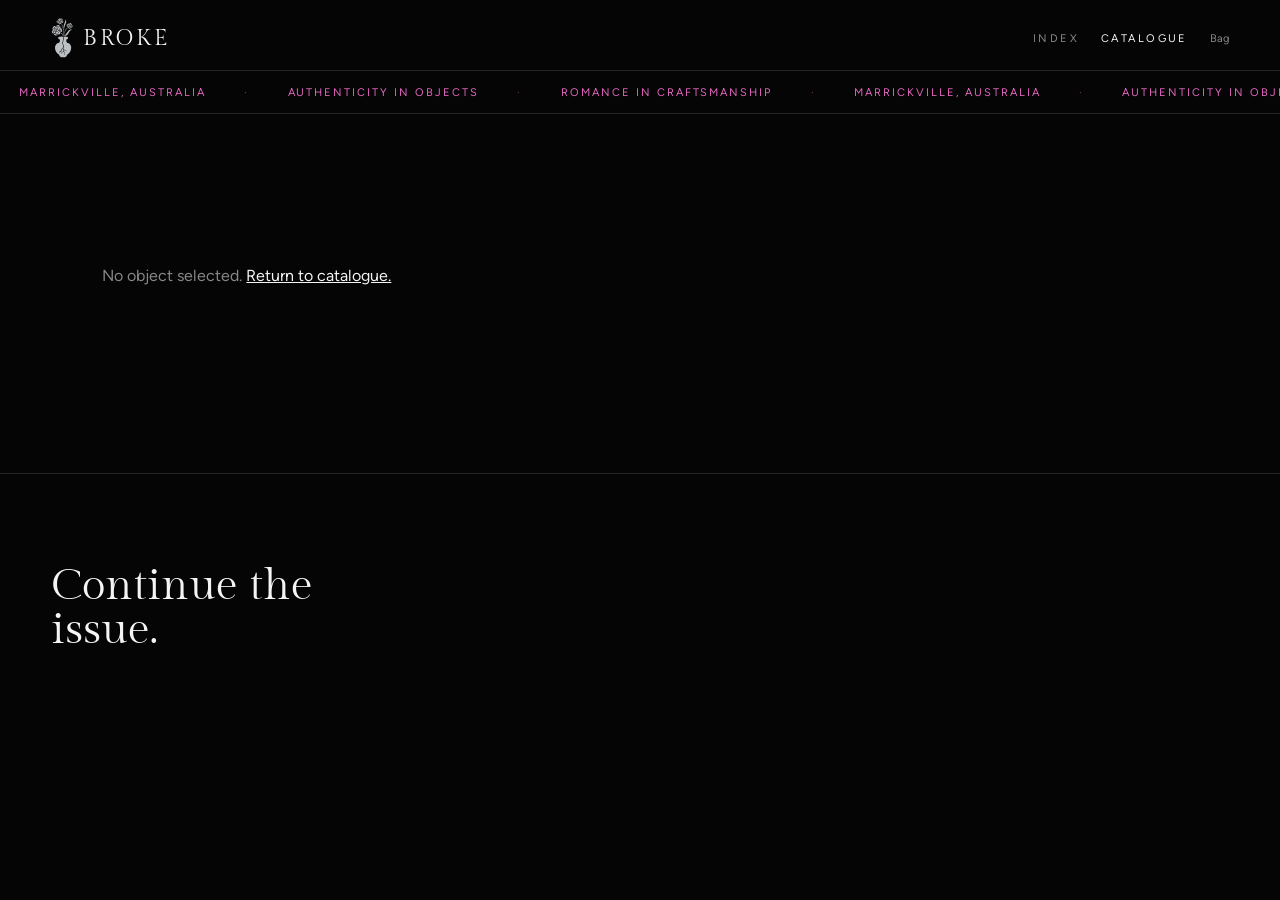
==== product/index.html @ c9483837 "Initial commit — BROKE Object Studio Static, dependency-free, headless-Shopify storefront for the BR" ====
<!doctype html>
<html lang="en">
<head>
  <meta charset="utf-8" />
  <meta name="viewport" content="width=device-width, initial-scale=1" />
  <title>Object · BROKE Marrickville</title>
  <link rel="stylesheet" href="/assets/brand.css" />
  <style>
    body { padding-top: 70px; }

    .pdp {
      max-width: var(--maxw); margin: 0 auto;
      padding: clamp(40px, 8vh, 90px) var(--gutter) clamp(80px, 12vh, 160px);
      display: grid; grid-template-columns: 1.25fr 1fr;
      gap: clamp(40px, 6vw, 100px);
      align-items: start;
    }

    /* breadcrumb */
    .crumb {
      grid-column: 1 / -1;
      font-family: var(--sans); font-size: 11px; letter-spacing: 0.24em;
      text-transform: uppercase; color: var(--ink-dim);
      margin-bottom: clamp(20px, 4vh, 40px);
    }
    .crumb a:hover { color: var(--ink); }
    .crumb .sep { margin: 0 10px; opacity: 0.5; }

    /* ----- gallery ----- */
    .gallery { display: grid; gap: 16px; }
    .gallery .frame {
      position: relative; background: var(--bg-elev);
      aspect-ratio: 4 / 5; overflow: hidden;
    }
    .gallery .frame img {
      width: 100%; height: 100%; object-fit: cover;
      filter: grayscale(0.85) contrast(1.06);
    }
    .gallery .frame.color img { filter: none; }
    .gallery .num {
      position: absolute; top: 16px; left: 16px;
      font-family: var(--display); font-weight: 300;
      font-size: 11px; letter-spacing: 0.32em; text-transform: uppercase;
      color: var(--ink); z-index: 2;
    }

    /* ----- rail (sticky) ----- */
    .rail {
      position: sticky; top: 90px;
      display: flex; flex-direction: column; gap: 24px;
      max-width: 44ch;
    }
    .rail .rail-emblem {
      position: absolute; top: -40px; right: -20px;
      width: 180px; opacity: 0.05; pointer-events: none;
      z-index: -1;
    }
    .rail .rail-emblem svg { width: 100%; height: auto; fill: var(--ink); }

    .rail .idx-row {
      display: flex; justify-content: space-between; align-items: baseline;
      font-family: var(--sans); font-size: 11px; letter-spacing: 0.24em;
      text-transform: uppercase; color: var(--ink-dim);
    }
    .rail .idx-row em { color: var(--pink); font-style: normal; }

    .rail h1 {
      font-family: var(--serif); font-weight: 400;
      font-size: clamp(36px, 4.6vw, 60px); line-height: 1; letter-spacing: -0.005em;
    }
    .rail .sub-loc {
      font-family: var(--display); font-weight: 300;
      font-size: 14px; letter-spacing: 0.16em; color: var(--ink-dim);
    }
    .rail .desc {
      font-family: var(--sans); font-size: 14px; line-height: 1.7; color: var(--ink-dim);
    }
    .rail .desc p + p { margin-top: 12px; }

    .rail .price-row {
      display: flex; align-items: baseline; gap: 14px;
      padding-top: 14px; border-top: 1px solid var(--hairline);
    }
    .rail .price {
      font-family: var(--display); font-weight: 400;
      font-size: 22px; letter-spacing: 0.16em;
    }
    .rail .price small {
      font-family: var(--sans); font-size: 10px; letter-spacing: 0.24em;
      text-transform: uppercase; color: var(--ink-dim); margin-left: 8px;
    }

    .opt-group { display: flex; flex-direction: column; gap: 10px; }
    .opt-group .label {
      display: flex; justify-content: space-between;
      font-family: var(--sans); font-size: 11px; letter-spacing: 0.24em;
      text-transform: uppercase; color: var(--ink-dim);
    }
    .opt-group .label strong { color: var(--ink); font-weight: 400; }
    .opt-group .chips { display: flex; flex-wrap: wrap; gap: 8px; }

    .add-row { display: flex; flex-direction: column; gap: 10px; }
    .add-row .add {
      width: 100%;
      padding: 22px;
      font-family: var(--serif); font-size: 16px; letter-spacing: 0.06em;
      background: var(--ink); color: var(--bg);
      border: 1px solid var(--ink);
      position: relative;
      transition: background .25s, color .25s;
    }
    .add-row .add::before {
      content: ""; position: absolute; top: 9px; right: 9px;
      width: 6px; height: 6px; background: var(--red); border-radius: 50%;
    }
    .add-row .add:hover { background: var(--red); color: var(--ink); border-color: var(--red); }
    .add-row .add:hover::before { background: var(--ink); }
    .add-row .add[disabled] { opacity: 0.45; cursor: not-allowed; }

    .add-row .note {
      font-family: var(--sans); font-size: 10px; letter-spacing: 0.24em;
      text-transform: uppercase; color: var(--ink-dim); text-align: center;
    }

    .care {
      display: grid; grid-template-columns: 1fr 1fr; gap: 18px 28px;
      padding-top: 14px; border-top: 1px solid var(--hairline);
    }
    .care div {
      font-family: var(--sans); font-size: 11px; letter-spacing: 0.16em;
      text-transform: uppercase; color: var(--ink-dim); line-height: 1.6;
    }
    .care div strong { display: block; color: var(--ink); margin-bottom: 4px; font-weight: 400; }

    /* Next-object footer band */
    .next-band {
      max-width: var(--maxw); margin: 0 auto;
      padding: clamp(60px, 10vh, 120px) var(--gutter);
      border-top: 1px solid var(--hairline);
      display: grid; grid-template-columns: 1fr 1fr; gap: clamp(24px, 5vw, 80px);
      align-items: center;
    }
    .next-band .lede {
      font-family: var(--serif); font-weight: 400;
      font-size: clamp(28px, 3.6vw, 44px); line-height: 1; max-width: 14ch;
    }
    .next-band .next-card {
      display: grid; grid-template-columns: 200px 1fr; gap: 24px; align-items: center;
    }
    .next-band .next-card a.thumb {
      aspect-ratio: 4/5; background: var(--bg-elev); display: block; overflow: hidden;
    }
    .next-band .next-card a.thumb img {
      width: 100%; height: 100%; object-fit: cover; filter: grayscale(0.85);
    }
    .next-band .next-card .body {
      font-family: var(--sans); font-size: 12px; letter-spacing: 0.18em;
      color: var(--ink-dim); text-transform: uppercase;
    }
    .next-band .next-card .body h3 {
      font-family: var(--serif); font-size: clamp(20px, 2vw, 28px);
      letter-spacing: 0; text-transform: none; color: var(--ink); font-weight: 400;
      margin-top: 6px; line-height: 1.05;
    }
    .next-band .next-card .body a:hover h3 { color: var(--pink); }

    /* loading */
    .pdp.loading .gallery .frame, .pdp.loading .rail h1, .pdp.loading .rail .desc {
      background: linear-gradient(90deg, rgba(245,245,245,0.04), rgba(245,245,245,0.08), rgba(245,245,245,0.04));
      background-size: 200% 100%; animation: shimmer 1.6s infinite;
      color: transparent;
    }
    @keyframes shimmer { 0%{background-position:200% 0;} 100%{background-position:-200% 0;} }

    @media (max-width: 900px) {
      .pdp { grid-template-columns: 1fr; }
      .rail { position: static; }
      .next-band { grid-template-columns: 1fr; }
      .next-band .next-card { grid-template-columns: 120px 1fr; }
    }
  </style>
</head>
<body>
  <div class="grain" aria-hidden="true"></div>

  <div class="tagline-strip" aria-label="Issue tagline">
    <div class="track">
      <span>Marrickville, Australia</span><span class="dot">·</span>
      <span>Authenticity in Objects</span><span class="dot">·</span>
      <span>Romance in Craftsmanship</span><span class="dot">·</span>
      <span>Marrickville, Australia</span><span class="dot">·</span>
      <span>Authenticity in Objects</span><span class="dot">·</span>
      <span>Romance in Craftsmanship</span><span class="dot">·</span>
      <span>Marrickville, Australia</span><span class="dot">·</span>
      <span>Authenticity in Objects</span><span class="dot">·</span>
      <span>Romance in Craftsmanship</span><span class="dot">·</span>
    </div>
  </div>

  <main>
    <div class="pdp loading" id="pdp">
      <nav class="crumb">
        <a href="/">Index</a>
        <span class="sep">/</span>
        <a href="/shop/">Catalogue</a>
        <span class="sep">/</span>
        <span data-crumb-name>Object</span>
      </nav>
      <div class="gallery" data-gallery>
        <div class="frame"></div>
      </div>
      <aside class="rail" data-rail>
        <div class="rail-emblem" data-rail-emblem></div>
        <div class="idx-row"><span><em data-rail-idx>00</em> / 04</span><span data-rail-stock>—</span></div>
        <h1 data-rail-title>Loading…</h1>
        <div class="sub-loc">Marrickville</div>
        <div class="desc" data-rail-desc></div>

        <div class="price-row">
          <span class="price" data-rail-price>—</span>
          <span><small>AUD · incl. GST</small></span>
        </div>

        <div data-options></div>

        <div class="add-row">
          <button class="add" data-add disabled>Add to Bag</button>
          <span class="note" data-add-note>Select your size</span>
        </div>

        <div class="care">
          <div><strong>Made</strong> Cut &amp; finished in Marrickville, NSW</div>
          <div><strong>Care</strong> Cold wash. Hang dry. Iron inside out.</div>
          <div><strong>Shipping</strong> Free local. Worldwide flat rate.</div>
          <div><strong>Returns</strong> Unworn, 14 days. Hello@broke.studio.</div>
        </div>
      </aside>
    </div>

    <section class="next-band" data-next hidden>
      <div class="lede">Continue the issue.</div>
      <div class="next-card" data-next-card></div>
    </section>
  </main>

  <script type="module">
    import { mountChrome, addAndOpen } from "/assets/cart.js";
    import { getProduct, getProductsByHandles, formatMoney, PRODUCT_ORDER } from "/assets/shopify.js";

    mountChrome({ active: "shop" });

    const params = new URLSearchParams(location.search);
    const handle = params.get("h");

    const pdp = document.getElementById("pdp");

    if (!handle) {
      pdp.innerHTML = `<div style="padding:80px var(--gutter); color:var(--ink-dim)">No object selected. <a style="color:var(--ink); text-decoration:underline" href="/shop/">Return to catalogue.</a></div>`;
      throw new Error("missing handle");
    }

    // Background emblem watermark
    try {
      const r = await fetch("/assets/emblem.svg");
      document.querySelector("[data-rail-emblem]").innerHTML = (await r.text()).replace(/<\?xml[^?]*\?>/, "");
    } catch {}

    let product;
    try {
      product = await getProduct(handle);
    } catch (err) {
      console.error(err);
      pdp.innerHTML = `<div style="padding:80px var(--gutter); color:var(--ink-dim)">Object unavailable. <a style="color:var(--ink); text-decoration:underline" href="/shop/">Return to catalogue.</a></div>`;
      throw err;
    }

    if (!product) {
      pdp.innerHTML = `<div style="padding:80px var(--gutter); color:var(--ink-dim)">Object not found. <a style="color:var(--ink); text-decoration:underline" href="/shop/">Return to catalogue.</a></div>`;
      throw new Error("no product");
    }

    pdp.classList.remove("loading");

    // Index in PRODUCT_ORDER
    const idx = PRODUCT_ORDER.indexOf(product.handle);
    const num = idx >= 0 ? String(idx + 1).padStart(2, "0") : "—";
    document.querySelector("[data-rail-idx]").textContent = num;
    document.querySelector("[data-rail-stock]").textContent = product.availableForSale ? "In stock" : "Sold out";
    document.querySelector("[data-rail-title]").textContent = product.title;
    document.querySelector("[data-crumb-name]").textContent = product.title;
    document.title = `${product.title} · BROKE Marrickville`;

    // Description (first 320 chars, paragraphed)
    const descEl = document.querySelector("[data-rail-desc]");
    const descText = (product.descriptionHtml || "").replace(/<[^>]+>/g, " ").replace(/\s+/g, " ").trim();
    if (descText) {
      const split = descText.split(/(?<=[.?!])\s+/).slice(0, 4);
      descEl.innerHTML = split.length > 1
        ? `<p>${split.slice(0, 2).join(" ")}</p><p>${split.slice(2).join(" ")}</p>`
        : `<p>${descText}</p>`;
    } else {
      descEl.innerHTML = `<p>An object from the Vitamins issue. Cut, sewn and finished in Marrickville. Numbered, unhurried, made to last.</p>`;
    }

    // Price (initial; updates with variant selection)
    const priceEl = document.querySelector("[data-rail-price]");
    const setPrice = (variant) => {
      const amt = variant?.price?.amount ?? product.priceRange.minVariantPrice.amount;
      const cur = variant?.price?.currencyCode ?? product.priceRange.minVariantPrice.currencyCode;
      priceEl.textContent = formatMoney(amt, cur);
    };

    // Gallery
    const galleryEl = document.querySelector("[data-gallery]");
    const imgs = product.images.edges.map((e) => e.node).filter(Boolean);
    if (imgs.length === 0) {
      galleryEl.innerHTML = `<div class="frame"></div>`;
    } else {
      galleryEl.innerHTML = imgs.slice(0, 6).map((img, i) => `
        <div class="frame${i === imgs.length - 1 && imgs.length > 1 ? " color" : ""}">
          <span class="num">${String(i+1).padStart(2,"0")} / ${String(Math.min(imgs.length,6)).padStart(2,"0")}</span>
          <img src="${img.url}" alt="${img.altText || product.title}" loading="${i === 0 ? "eager" : "lazy"}">
        </div>
      `).join("");
    }

    // Variant selection
    const variants = product.variants.edges.map((e) => e.node);
    const opts = product.options.filter(o => !(o.values.length === 1 && o.values[0].toLowerCase() === "default title"));
    const selected = {}; // option name -> value

    const optsRoot = document.querySelector("[data-options]");
    optsRoot.innerHTML = opts.map((o) => `
      <div class="opt-group" data-opt="${o.name}">
        <div class="label"><span>${o.name}</span><strong data-opt-value>—</strong></div>
        <div class="chips">
          ${o.values.map((v) => `<button class="chip" data-val="${v.replace(/"/g, '&quot;')}">${v}</button>`).join("")}
        </div>
      </div>
    `).join("");

    function findVariant() {
      if (opts.length === 0) return variants[0];
      return variants.find((v) => v.selectedOptions.every((so) => selected[so.name] === so.value));
    }

    function updateChipAvailability() {
      // A chip is enabled if there exists at least one available variant
      // whose selectedOptions agree with all currently-trialed (defined) values.
      // Un-trialed options act as wildcards.
      opts.forEach((o) => {
        const group = optsRoot.querySelector(`[data-opt="${CSS.escape(o.name)}"]`);
        if (!group) return;
        group.querySelectorAll(".chip").forEach((chip) => {
          const v = chip.dataset.val;
          const trial = { ...selected, [o.name]: v };
          const match = variants.find((variant) => {
            if (!variant.availableForSale) return false;
            return variant.selectedOptions.every((so) => {
              const t = trial[so.name];
              return t === undefined || t === so.value;
            });
          });
          chip.setAttribute("aria-disabled", match ? "false" : "true");
          chip.setAttribute("aria-pressed", selected[o.name] === v ? "true" : "false");
        });
      });
    }

    function updateAdd() {
      const v = findVariant();
      const addBtn = document.querySelector("[data-add]");
      const note = document.querySelector("[data-add-note]");
      if (opts.length === 0) {
        const ok = v && v.availableForSale;
        addBtn.disabled = !ok;
        addBtn.textContent = ok ? "Add to Bag" : "Sold Out";
        note.textContent = ok ? "Free local delivery" : "Notify when restocked";
        setPrice(v);
        return;
      }
      const allSelected = opts.every((o) => selected[o.name]);
      if (!allSelected) {
        addBtn.disabled = true;
        addBtn.textContent = "Add to Bag";
        const remaining = opts.filter((o) => !selected[o.name]).map((o) => o.name.toLowerCase()).join(" + ");
        note.textContent = `Select your ${remaining}`;
        return;
      }
      if (!v) {
        addBtn.disabled = true;
        addBtn.textContent = "Unavailable";
        note.textContent = "Not available in this combination";
        return;
      }
      setPrice(v);
      const ok = v.availableForSale;
      addBtn.disabled = !ok;
      addBtn.textContent = ok ? "Add to Bag" : "Sold Out";
      note.textContent = ok ? "Free local delivery" : "Notify when restocked";
    }

    optsRoot.querySelectorAll(".chip").forEach((chip) => {
      chip.addEventListener("click", () => {
        if (chip.getAttribute("aria-disabled") === "true") return;
        const group = chip.closest("[data-opt]");
        const optName = group.dataset.opt;
        selected[optName] = chip.dataset.val;
        group.querySelector("[data-opt-value]").textContent = chip.dataset.val;
        updateChipAvailability();
        updateAdd();
      });
    });

    // Auto-select if only one option value or all single-value options
    opts.forEach((o) => {
      if (o.values.length === 1) {
        selected[o.name] = o.values[0];
        const grp = optsRoot.querySelector(`[data-opt="${CSS.escape(o.name)}"]`);
        if (grp) {
          grp.querySelector("[data-opt-value]").textContent = o.values[0];
          grp.querySelector(`.chip[data-val="${CSS.escape(o.values[0])}"]`)?.setAttribute("aria-pressed", "true");
        }
      }
    });
    updateChipAvailability();
    updateAdd();

    document.querySelector("[data-add]").addEventListener("click", async () => {
      const v = findVariant();
      if (!v || !v.availableForSale) return;
      const btn = document.querySelector("[data-add]");
      btn.disabled = true;
      btn.textContent = "Adding…";
      try {
        await addAndOpen(v.id, 1);
      } finally {
        btn.disabled = false;
        btn.textContent = "Add to Bag";
      }
    });

    // Continue-the-issue: load all four, show next
    try {
      const all = await getProductsByHandles(PRODUCT_ORDER);
      const i = PRODUCT_ORDER.indexOf(product.handle);
      const next = all[(i + 1) % all.length];
      const nextNum = String(((i + 1) % all.length) + 1).padStart(2, "0");
      const nextImg = next.images.edges[0]?.node;
      const card = document.querySelector("[data-next-card]");
      card.innerHTML = `
        <a class="thumb" href="/product/?h=${next.handle}">
          ${nextImg ? `<img src="${nextImg.url}" alt="${nextImg.altText || next.title}">` : ""}
        </a>
        <div class="body">
          <span>Object ${nextNum} / 04</span>
          <a href="/product/?h=${next.handle}"><h3>${next.title}</h3></a>
          <span style="color:var(--ink); margin-top:8px; display:inline-block">${formatMoney(next.priceRange.minVariantPrice.amount, next.priceRange.minVariantPrice.currencyCode)} →</span>
        </div>
      `;
      document.querySelector("[data-next]").hidden = false;
    } catch (e) { console.warn("next-band failed", e); }
  </script>
</body>
</html>
---- assets/brand.css ----
/* ===== BROKE — brand tokens, type, shared chrome ===== */

@font-face {
  font-family: "Gilda Display";
  src: url("/assets/fonts/GildaDisplay-Regular.ttf") format("truetype");
  font-weight: 400;
  font-display: swap;
}
@font-face {
  font-family: "Ortica Linear";
  src: url("/assets/fonts/OrticaLinear-Light.otf") format("opentype");
  font-weight: 300;
  font-display: swap;
}
@font-face {
  font-family: "Ortica Linear";
  src: url("/assets/fonts/OrticaLinear-Regular.otf") format("opentype");
  font-weight: 400;
  font-display: swap;
}
@font-face {
  font-family: "Ortica Linear";
  src: url("/assets/fonts/OrticaLinear-Bold.otf") format("opentype");
  font-weight: 700;
  font-display: swap;
}
@font-face {
  font-family: "Figtree";
  src: url("/assets/fonts/Figtree-VariableFont_wght.ttf") format("truetype-variations");
  font-weight: 100 900;
  font-display: swap;
}

:root {
  --pink:   #FF73D7;
  --red:    #CE0505;
  --green:  #0B280B;
  --black:  #000000;
  --silver: #BFC2C5;

  --bg:        #050505;
  --bg-elev:   #0a0a0a;
  --ink:       #f5f5f5;
  --ink-dim:   rgba(245,245,245,0.55);
  --ink-faint: rgba(245,245,245,0.22);
  --hairline:  rgba(245,245,245,0.12);

  --serif:   "Gilda Display", "Cormorant Garamond", "Times New Roman", serif;
  --display: "Ortica Linear", "Gilda Display", serif;
  --sans:    "Figtree", ui-sans-serif, system-ui, sans-serif;

  --maxw: 1440px;
  --gutter: clamp(20px, 4vw, 56px);
  --strip-h: 44px;
  color-scheme: dark;
}

* { box-sizing: border-box; margin: 0; padding: 0; }
html, body {
  background: var(--bg);
  color: var(--ink);
  font-family: var(--sans);
  -webkit-font-smoothing: antialiased;
}
body { min-height: 100vh; }
a { color: inherit; text-decoration: none; }
img, svg { display: block; }
button { font: inherit; color: inherit; background: transparent; border: 0; cursor: pointer; }

/* ---------- film grain layer ---------- */
.grain {
  pointer-events: none;
  position: fixed; inset: 0;
  z-index: 9999;
  opacity: 0.06;
  mix-blend-mode: overlay;
  background-image: url("data:image/svg+xml;utf8,<svg xmlns='http://www.w3.org/2000/svg' width='220' height='220'><filter id='n'><feTurbulence type='fractalNoise' baseFrequency='0.9' numOctaves='2' stitchTiles='stitch'/><feColorMatrix values='0 0 0 0 0  0 0 0 0 0  0 0 0 0 0  0 0 0 0.6 0'/></filter><rect width='100%25' height='100%25' filter='url(%23n)'/></svg>");
  background-size: 220px 220px;
}

/* ---------- tagline strip (signature device) ---------- */
.tagline-strip {
  position: relative;
  height: var(--strip-h);
  font-family: var(--sans);
  font-size: 11px; letter-spacing: 0.18em; text-transform: uppercase;
  color: var(--pink);
  border-top: 1px solid var(--hairline);
  border-bottom: 1px solid var(--hairline);
  overflow: hidden;
  background: var(--bg);
  display: flex; align-items: center;
}
.tagline-strip .track {
  display: inline-flex; align-items: center; gap: clamp(16px, 3vw, 40px);
  flex-shrink: 0;
  padding: 0 clamp(8px, 1.5vw, 20px);
  white-space: nowrap;
  animation: tagline-scroll 38s linear infinite;
  will-change: transform;
}
.tagline-strip .track span { opacity: 0.9; }
.tagline-strip .track .dot { color: var(--pink); opacity: 0.5; }
@keyframes tagline-scroll {
  0%   { transform: translateX(0); }
  100% { transform: translateX(-50%); }
}
@media (prefers-reduced-motion: reduce) {
  .tagline-strip .track { animation: none; }
}

/* ---------- top chrome shared across pages ---------- */
.chrome {
  position: fixed; inset: 0 0 auto 0;
  display: flex; align-items: center; justify-content: space-between;
  padding: 18px var(--gutter);
  z-index: 80;
  pointer-events: none;
}
.chrome > * { pointer-events: auto; }
.chrome .mark {
  display: flex; align-items: center; gap: 10px;
  font-family: var(--serif);
  font-size: 16px; letter-spacing: 0.06em;
}
.chrome .mark svg { width: 20px; height: 36px; }
.chrome .mark .sub {
  font-family: var(--sans); font-size: 9px; letter-spacing: 0.32em;
  text-transform: uppercase; color: var(--ink-dim); margin-top: 2px;
}
.chrome .nav {
  display: flex; align-items: center; gap: 22px;
  font-family: var(--sans); font-size: 11px;
  letter-spacing: 0.22em; text-transform: uppercase;
  color: var(--ink-dim);
}
.chrome .nav a:hover, .chrome .nav button:hover { color: var(--ink); }
.chrome .nav .bag {
  position: relative; display: inline-flex; align-items: center; gap: 8px;
}
.chrome .nav .bag .count {
  display: inline-grid; place-items: center;
  min-width: 18px; height: 18px; padding: 0 5px;
  border-radius: 999px; font-size: 10px; letter-spacing: 0.04em;
  background: var(--red); color: var(--ink);
}
.chrome .nav .bag .count[data-empty="1"] { display: none; }

/* ---------- buttons / pills ---------- */
.btn {
  display: inline-flex; align-items: center; justify-content: center;
  gap: 10px;
  padding: 16px 22px;
  font-family: var(--sans); font-size: 11px;
  letter-spacing: 0.28em; text-transform: uppercase;
  border: 1px solid var(--ink);
  background: var(--ink); color: var(--bg);
  transition: background .25s, color .25s, border-color .25s;
}
.btn:hover { background: var(--red); border-color: var(--red); color: var(--ink); }
.btn[disabled] { opacity: 0.45; cursor: not-allowed; }
.btn.ghost { background: transparent; color: var(--ink); }
.btn.ghost:hover { background: var(--ink); color: var(--bg); border-color: var(--ink); }

.chip {
  display: inline-flex; align-items: center; justify-content: center;
  min-width: 44px; padding: 8px 12px;
  border: 1px solid var(--hairline);
  font-family: var(--sans); font-size: 11px; letter-spacing: 0.18em;
  text-transform: uppercase; color: var(--ink-dim);
  background: transparent; transition: all .2s;
}
.chip[aria-pressed="true"] { color: var(--ink); border-color: var(--ink); }
.chip[aria-disabled="true"] { opacity: 0.35; text-decoration: line-through; cursor: not-allowed; }
.chip:hover:not([aria-disabled="true"]) { color: var(--ink); border-color: var(--ink-faint); }

/* ---------- index numerals ---------- */
.idx {
  font-family: var(--display); font-weight: 400;
  font-size: 12px; letter-spacing: 0.32em; text-transform: uppercase;
  color: var(--ink-dim);
}
.idx em { font-style: normal; color: var(--ink); }

/* ---------- cart drawer ---------- */
.drawer-backdrop {
  position: fixed; inset: 0; z-index: 200;
  background: rgba(0,0,0,0.5);
  opacity: 0; pointer-events: none;
  transition: opacity .3s ease;
  backdrop-filter: blur(6px);
  -webkit-backdrop-filter: blur(6px);
}
.drawer-backdrop[data-open="1"] { opacity: 1; pointer-events: auto; }

.drawer {
  position: fixed; top: 0; right: 0; bottom: 0; z-index: 210;
  width: min(440px, 100vw);
  background: var(--green);
  color: var(--ink);
  display: flex; flex-direction: column;
  transform: translateX(100%);
  transition: transform .42s cubic-bezier(.2,.7,.1,1);
  border-left: 2px solid var(--red);
  box-shadow: -40px 0 80px rgba(0,0,0,0.5);
}
.drawer[data-open="1"] { transform: translateX(0); }
.drawer header {
  display: flex; align-items: center; justify-content: space-between;
  padding: 22px 26px; border-bottom: 1px solid rgba(245,245,245,0.08);
}
.drawer header h2 {
  font-family: var(--display); font-weight: 400;
  font-size: 13px; letter-spacing: 0.32em; text-transform: uppercase;
}
.drawer header .close {
  font-family: var(--sans); font-size: 11px; letter-spacing: 0.24em;
  text-transform: uppercase; color: var(--ink-dim);
}
.drawer header .close:hover { color: var(--ink); }

.drawer .lines {
  flex: 1; overflow-y: auto; padding: 8px 26px 24px;
}
.drawer .line {
  display: grid; grid-template-columns: 78px 1fr auto; gap: 16px;
  padding: 18px 0; border-bottom: 1px solid rgba(245,245,245,0.08);
  align-items: flex-start;
}
.drawer .line .thumb {
  width: 78px; height: 96px; background: var(--bg-elev);
  overflow: hidden;
}
.drawer .line .thumb img { width: 100%; height: 100%; object-fit: cover; }
.drawer .line .title {
  font-family: var(--serif); font-size: 15px; line-height: 1.2;
}
.drawer .line .meta {
  margin-top: 6px;
  font-family: var(--sans); font-size: 10px; letter-spacing: 0.2em;
  text-transform: uppercase; color: var(--ink-dim);
}
.drawer .line .qty {
  display: inline-flex; align-items: center; gap: 8px; margin-top: 12px;
  border: 1px solid rgba(245,245,245,0.18);
}
.drawer .line .qty button {
  width: 28px; height: 28px; color: var(--ink-dim);
}
.drawer .line .qty button:hover { color: var(--ink); }
.drawer .line .qty span {
  min-width: 20px; text-align: center;
  font-family: var(--sans); font-size: 12px;
}
.drawer .line .price {
  font-family: var(--display); font-size: 13px; letter-spacing: 0.16em;
}
.drawer .line .remove {
  display: block; margin-top: 10px;
  font-family: var(--sans); font-size: 10px; letter-spacing: 0.18em;
  text-transform: uppercase; color: var(--ink-dim);
}
.drawer .line .remove:hover { color: var(--pink); }

.drawer .empty {
  flex: 1; display: flex; flex-direction: column; align-items: center; justify-content: center;
  gap: 18px; text-align: center; padding: 0 30px;
}
.drawer .empty svg { width: 56px; height: 100px; color: var(--pink); }
.drawer .empty p {
  font-family: var(--serif); font-size: 22px; line-height: 1.3;
  color: var(--ink);
}
.drawer .empty small {
  font-family: var(--sans); font-size: 10px; letter-spacing: 0.28em;
  text-transform: uppercase; color: var(--ink-dim);
}

.drawer footer {
  padding: 22px 26px 28px;
  border-top: 1px solid rgba(245,245,245,0.08);
  display: flex; flex-direction: column; gap: 14px;
  background: rgba(0,0,0,0.18);
}
.drawer .totals {
  display: flex; justify-content: space-between; align-items: baseline;
  font-family: var(--sans); font-size: 11px; letter-spacing: 0.2em;
  text-transform: uppercase; color: var(--ink-dim);
}
.drawer .totals strong {
  font-family: var(--display); font-size: 16px; letter-spacing: 0.16em;
  color: var(--ink); font-weight: 400;
}
.drawer .checkout {
  background: var(--ink); color: var(--bg);
  padding: 18px;
  font-family: var(--serif); font-size: 18px; letter-spacing: 0.06em;
  text-align: center;
  position: relative;
}
.drawer .checkout::before {
  content: ""; position: absolute; top: 8px; right: 8px;
  width: 6px; height: 6px; background: var(--red); border-radius: 50%;
}
.drawer .checkout:hover { background: var(--red); color: var(--ink); }
.drawer .checkout small {
  display: block; margin-top: 4px;
  font-family: var(--sans); font-size: 9px; letter-spacing: 0.32em;
  color: var(--ink-faint); text-transform: uppercase;
}

/* ---------- toast (add-to-bag confirm) ---------- */
.toast {
  position: fixed; right: 22px; bottom: 22px; z-index: 150;
  background: var(--bg-elev); border: 1px solid var(--hairline);
  padding: 14px 18px;
  display: flex; align-items: center; gap: 12px;
  transform: translateY(20px); opacity: 0;
  transition: transform .35s, opacity .35s;
  font-family: var(--sans); font-size: 11px; letter-spacing: 0.2em;
  text-transform: uppercase; color: var(--ink);
}
.toast[data-show="1"] { transform: translateY(0); opacity: 1; }
.toast .dot { width: 6px; height: 6px; background: var(--pink); border-radius: 50%; }
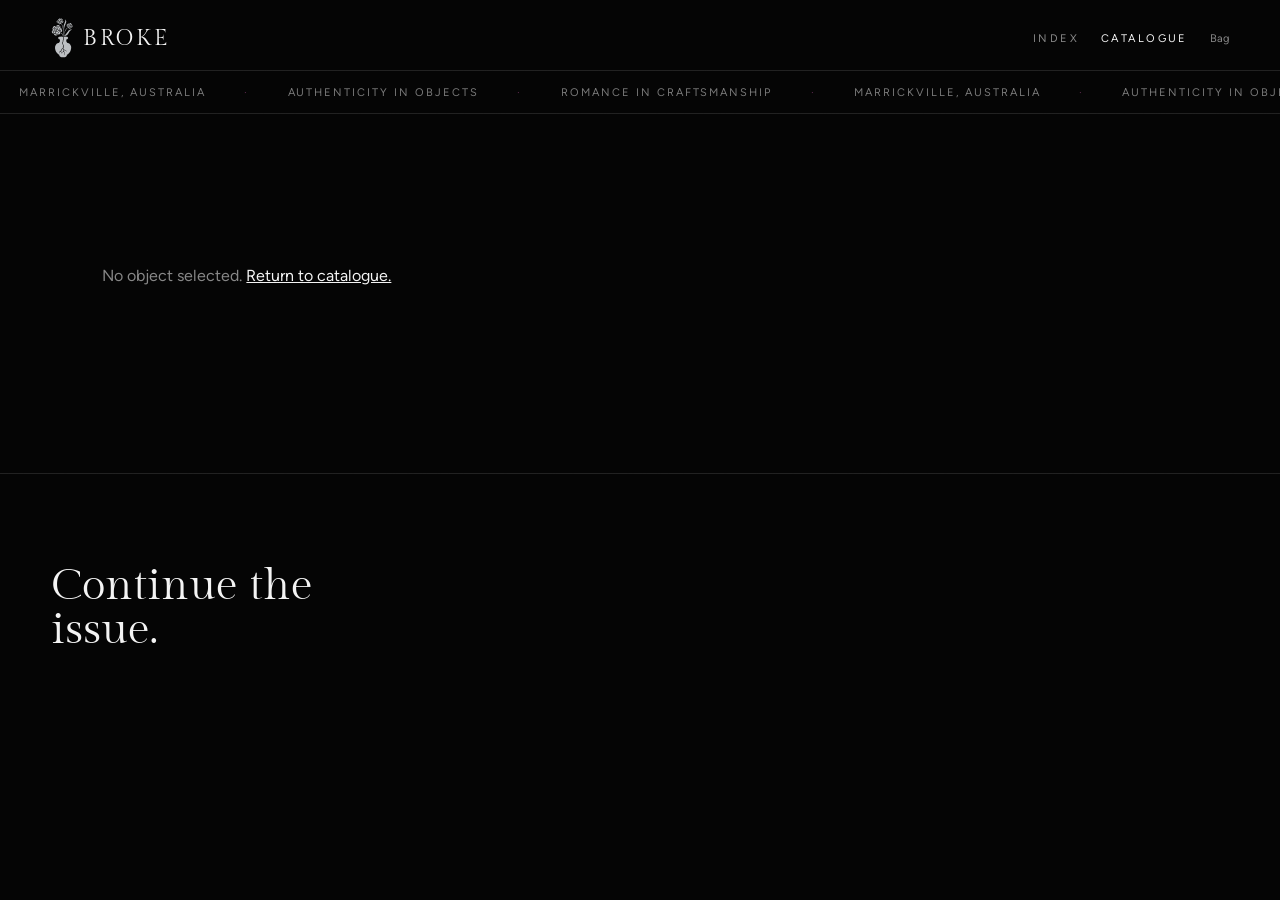
==== commit 9d74e17c: "Waves 2 & 3 colour simplification — drop brand colours from chrome,                                 " ====
--- a/product/index.html
+++ b/product/index.html
@@ -62,7 +62,7 @@
       font-family: var(--sans); font-size: 11px; letter-spacing: 0.24em;
       text-transform: uppercase; color: var(--ink-dim);
     }
-    .rail .idx-row em { color: var(--pink); font-style: normal; }
+    .rail .idx-row em { color: var(--ink); font-style: normal; }
 
     .rail h1 {
       font-family: var(--serif); font-weight: 400;
@@ -107,15 +107,26 @@
       background: var(--ink); color: var(--bg);
       border: 1px solid var(--ink);
       position: relative;
-      transition: background .25s, color .25s;
-    }
+      transition: opacity .25s ease;
+    }
+    /* Pink pulse dot — was red. State indicator: this object is
+       available, the action is live. */
     .add-row .add::before {
       content: ""; position: absolute; top: 9px; right: 9px;
-      width: 6px; height: 6px; background: var(--red); border-radius: 50%;
-    }
-    .add-row .add:hover { background: var(--red); color: var(--ink); border-color: var(--red); }
-    .add-row .add:hover::before { background: var(--ink); }
+      width: 6px; height: 6px; background: var(--pink); border-radius: 50%;
+    }
+    /* Pink hairline grows from centre on hover, matching .btn. */
+    .add-row .add::after {
+      content: ""; position: absolute; left: 50%; bottom: -1px;
+      width: 0; height: 1px; background: var(--pink);
+      transform: translateX(-50%);
+      transition: width .35s ease;
+    }
+    .add-row .add:hover { opacity: 0.94; }
+    .add-row .add:hover::after,
+    .add-row .add:focus-visible::after { width: 100%; }
     .add-row .add[disabled] { opacity: 0.45; cursor: not-allowed; }
+    .add-row .add[disabled]:hover::after { width: 0; }
 
     .add-row .note {
       font-family: var(--sans); font-size: 10px; letter-spacing: 0.24em;
--- a/assets/brand.css
+++ b/assets/brand.css
@@ -78,13 +78,16 @@
   background-size: 220px 220px;
 }
 
-/* ---------- tagline strip (signature device) ---------- */
+/* ---------- tagline strip (signature device) ----------
+   Was: brand pink throughout. New system: bone for the text. Pink
+   only on the punctuation dot, at low opacity — it ticks past as a
+   barely-there pulse instead of a chromatic banner. */
 .tagline-strip {
   position: relative;
   height: var(--strip-h);
   font-family: var(--sans);
   font-size: 11px; letter-spacing: 0.18em; text-transform: uppercase;
-  color: var(--pink);
+  color: var(--ink-dim);
   border-top: 1px solid var(--hairline);
   border-bottom: 1px solid var(--hairline);
   overflow: hidden;
@@ -100,7 +103,7 @@
   will-change: transform;
 }
 .tagline-strip .track span { opacity: 0.9; }
-.tagline-strip .track .dot { color: var(--pink); opacity: 0.5; }
+.tagline-strip .track .dot { color: var(--pink); opacity: 0.35; }
 @keyframes tagline-scroll {
   0%   { transform: translateX(0); }
   100% { transform: translateX(-50%); }
@@ -138,15 +141,21 @@
 .chrome .nav .bag {
   position: relative; display: inline-flex; align-items: center; gap: 8px;
 }
+/* Bag count badge: was brand red. Per "pink as trace", this is one of
+   the canonical state-driven pulse locations — the cart has items, so
+   pink earns its appearance. */
 .chrome .nav .bag .count {
   display: inline-grid; place-items: center;
   min-width: 18px; height: 18px; padding: 0 5px;
   border-radius: 999px; font-size: 10px; letter-spacing: 0.04em;
-  background: var(--red); color: var(--ink);
+  background: var(--pink); color: var(--bg);
 }
 .chrome .nav .bag .count[data-empty="1"] { display: none; }
 
-/* ---------- buttons / pills ---------- */
+/* ---------- buttons / pills ----------
+   Was: brand red on hover. Now monochrome — the affordance is a
+   1px pink hairline that grows from the centre on hover/focus.
+   Pink as trace under interaction, never as a fill colour. */
 .btn {
   display: inline-flex; align-items: center; justify-content: center;
   gap: 10px;
@@ -155,12 +164,22 @@
   letter-spacing: 0.28em; text-transform: uppercase;
   border: 1px solid var(--ink);
   background: var(--ink); color: var(--bg);
-  transition: background .25s, color .25s, border-color .25s;
-}
-.btn:hover { background: var(--red); border-color: var(--red); color: var(--ink); }
+  position: relative;
+  transition: opacity .25s, background .25s, color .25s, border-color .25s;
+}
+.btn::after {
+  content: ""; position: absolute; left: 50%; bottom: -1px;
+  width: 0; height: 1px; background: var(--pink);
+  transform: translateX(-50%);
+  transition: width .35s ease;
+  pointer-events: none;
+}
+.btn:hover { opacity: 0.92; }
+.btn:hover::after, .btn:focus-visible::after { width: 100%; }
 .btn[disabled] { opacity: 0.45; cursor: not-allowed; }
+.btn[disabled]:hover::after { width: 0; }
 .btn.ghost { background: transparent; color: var(--ink); }
-.btn.ghost:hover { background: var(--ink); color: var(--bg); border-color: var(--ink); }
+.btn.ghost:hover { background: var(--ink); color: var(--bg); border-color: var(--ink); opacity: 1; }
 
 .chip {
   display: inline-flex; align-items: center; justify-content: center;
@@ -193,15 +212,19 @@
 }
 .drawer-backdrop[data-open="1"] { opacity: 1; pointer-events: auto; }
 
+/* Drawer panel: was deep brand green with a 2px brand-red spine. The
+   chromatic chassis was the most "brand system" thing on the site. Now
+   it's a near-black panel with a bone hairline edge — the bag is just
+   another editorial page. */
 .drawer {
   position: fixed; top: 0; right: 0; bottom: 0; z-index: 210;
   width: min(440px, 100vw);
-  background: var(--green);
+  background: var(--bg-elev);
   color: var(--ink);
   display: flex; flex-direction: column;
   transform: translateX(100%);
   transition: transform .42s cubic-bezier(.2,.7,.1,1);
-  border-left: 2px solid var(--red);
+  border-left: 1px solid var(--hairline);
   box-shadow: -40px 0 80px rgba(0,0,0,0.5);
 }
 .drawer[data-open="1"] { transform: translateX(0); }
@@ -297,12 +320,25 @@
   font-family: var(--serif); font-size: 18px; letter-spacing: 0.06em;
   text-align: center;
   position: relative;
-}
+  transition: opacity .25s ease;
+}
+/* Pink dot in the top-right corner — the canonical "pulse" pink moment.
+   Was brand red. Pairs with the bag-count badge as the two pink state
+   indicators in the bag flow. */
 .drawer .checkout::before {
   content: ""; position: absolute; top: 8px; right: 8px;
-  width: 6px; height: 6px; background: var(--red); border-radius: 50%;
-}
-.drawer .checkout:hover { background: var(--red); color: var(--ink); }
+  width: 6px; height: 6px; background: var(--pink); border-radius: 50%;
+}
+/* Hover keeps the bone fill; a pink hairline grows under the button. */
+.drawer .checkout::after {
+  content: ""; position: absolute; left: 50%; bottom: 0;
+  width: 0; height: 1px; background: var(--pink);
+  transform: translateX(-50%);
+  transition: width .35s ease;
+}
+.drawer .checkout:hover { opacity: 0.94; }
+.drawer .checkout:hover::after,
+.drawer .checkout:focus-visible::after { width: 100%; }
 .drawer .checkout small {
   display: block; margin-top: 4px;
   font-family: var(--sans); font-size: 9px; letter-spacing: 0.32em;
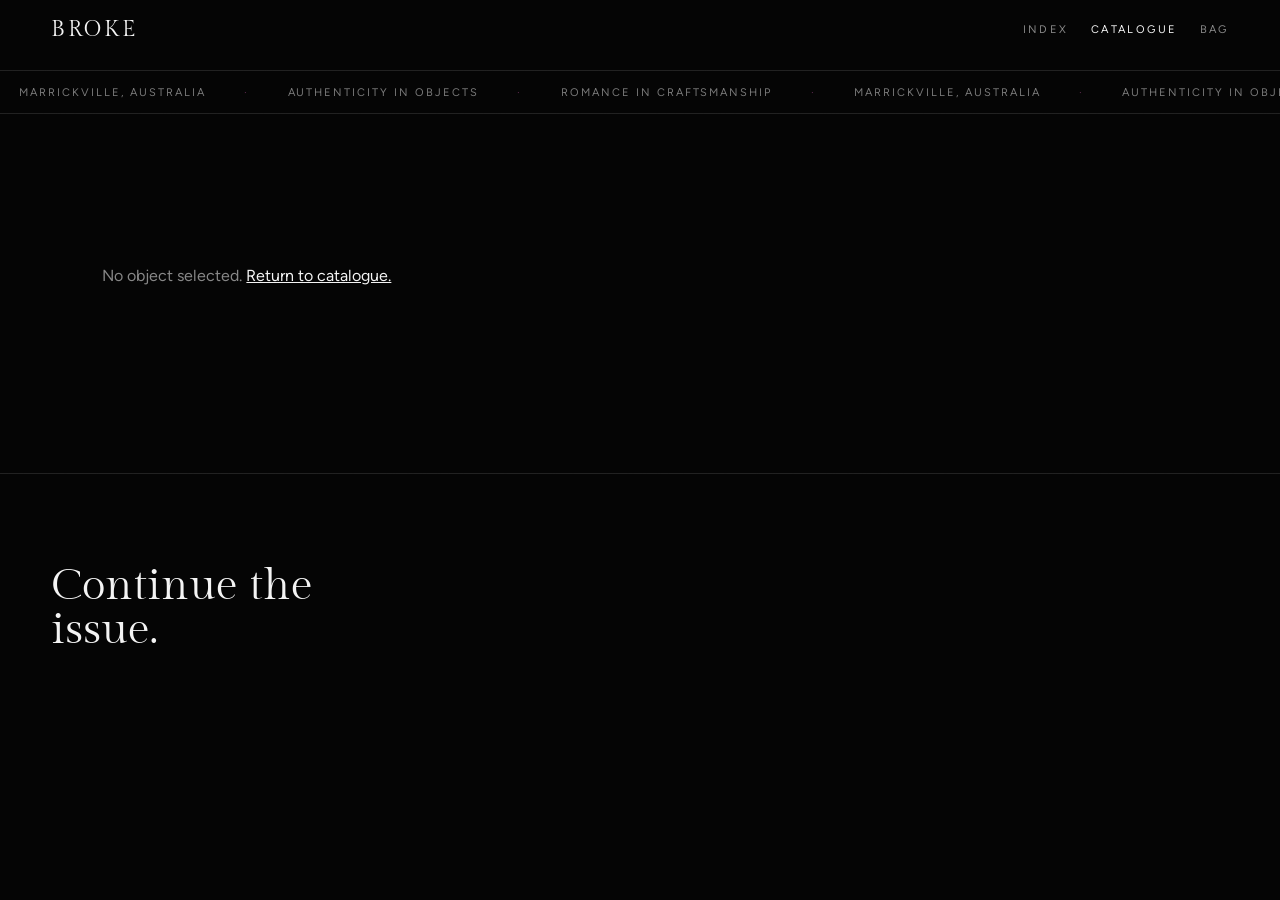
==== commit ec89f063: "Dial statement type down — restrained ceilings on the dramatic register Client feedback: the stateme" ====
--- a/product/index.html
+++ b/product/index.html
@@ -64,9 +64,13 @@
     }
     .rail .idx-row em { color: var(--ink); font-style: normal; }
 
+    /* PDP statement — restrained. Was clamp(36px, 4.6vw, 60px). The
+       PDP has more competing UI than the home/shop pages, so the
+       statement is tuned a touch tighter than the page-level
+       statements there. */
     .rail h1 {
       font-family: var(--serif); font-weight: 400;
-      font-size: clamp(36px, 4.6vw, 60px); line-height: 1; letter-spacing: -0.005em;
+      font-size: clamp(26px, 3.4vw, 42px); line-height: 1.04; letter-spacing: -0.005em;
     }
     .rail .sub-loc {
       font-family: var(--display); font-weight: 300;
